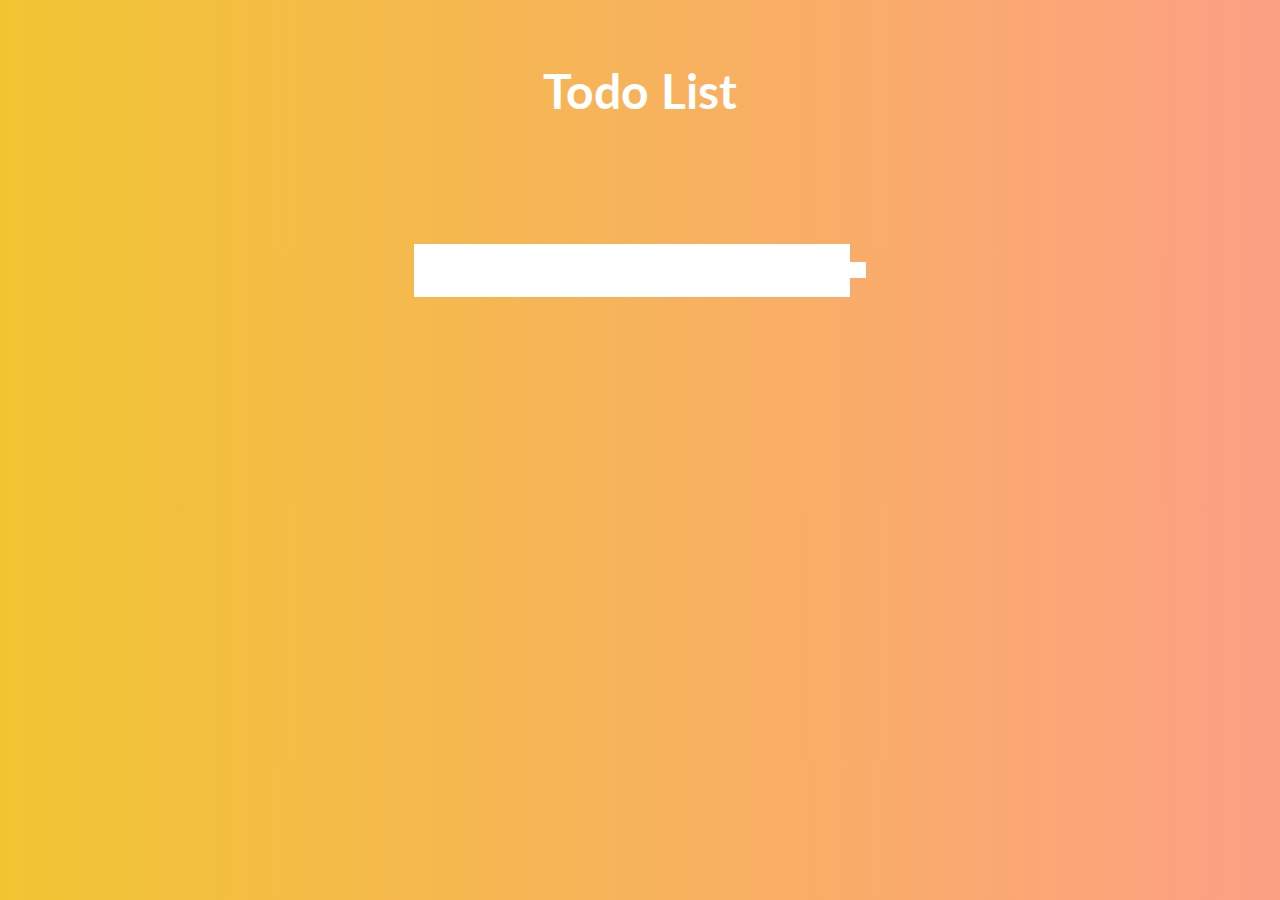
==== index.html @ 9ce35f21 "First commit" ====
<!DOCTYPE html>
<html lang="en">
<head>
    <meta charset="UTF-8">
    <meta http-equiv="X-UA-Compatible" content="IE=edge">
    <meta name="viewport" content="width=device-width, initial-scale=1.0">
    <title>Todo list</title>
    <link href="https://fonts.googleapis.com/css2?family=Lato&display=swap" rel="stylesheet"> 
    <link rel="stylesheet" href="https://cdnjs.cloudflare.com/ajax/libs/font-awesome/5.15.2/css/all.min.css" integrity="sha512-HK5fgLBL+xu6dm/Ii3z4xhlSUyZgTT9tuc/hSrtw6uzJOvgRr2a9jyxxT1ely+B+xFAmJKVSTbpM/CuL7qxO8w==" crossorigin="anonymous" />
    <link rel="stylesheet" href="style.css">
</head>
<body>
    <header>
        <h1>Todo List</h1>
    </header>
    <form>
        <input type="text" class="todo-input">
        <button class="todo-button" type="submit">
                <i class="fas fa-plus-square"></i>
        </button>
    </form>
    <div class="todo-container">
        <ul class="todo-list">
        </ul>
    </div>
    
    <script src="./app.js"></script>
</body>
</html>
---- style.css ----
*{
    margin:0;
    padding:0;
    box-sizing:border-box;
}
body{
    background-image:linear-gradient(90deg,#f1c532,#fda085);
    color:white;
    font-family: 'Lato', sans-serif;
    min-height: 100vh;
}
header{
    font-size:1.5rem;
}

header,form{
    min-height:20vh;
    display:flex;
    justify-content: center;
    align-items:center;
}

form input,form button{
    padding:0.5rem;
    font-size:2rem; 
    border:none;    
    background:white;
}

form button{
}
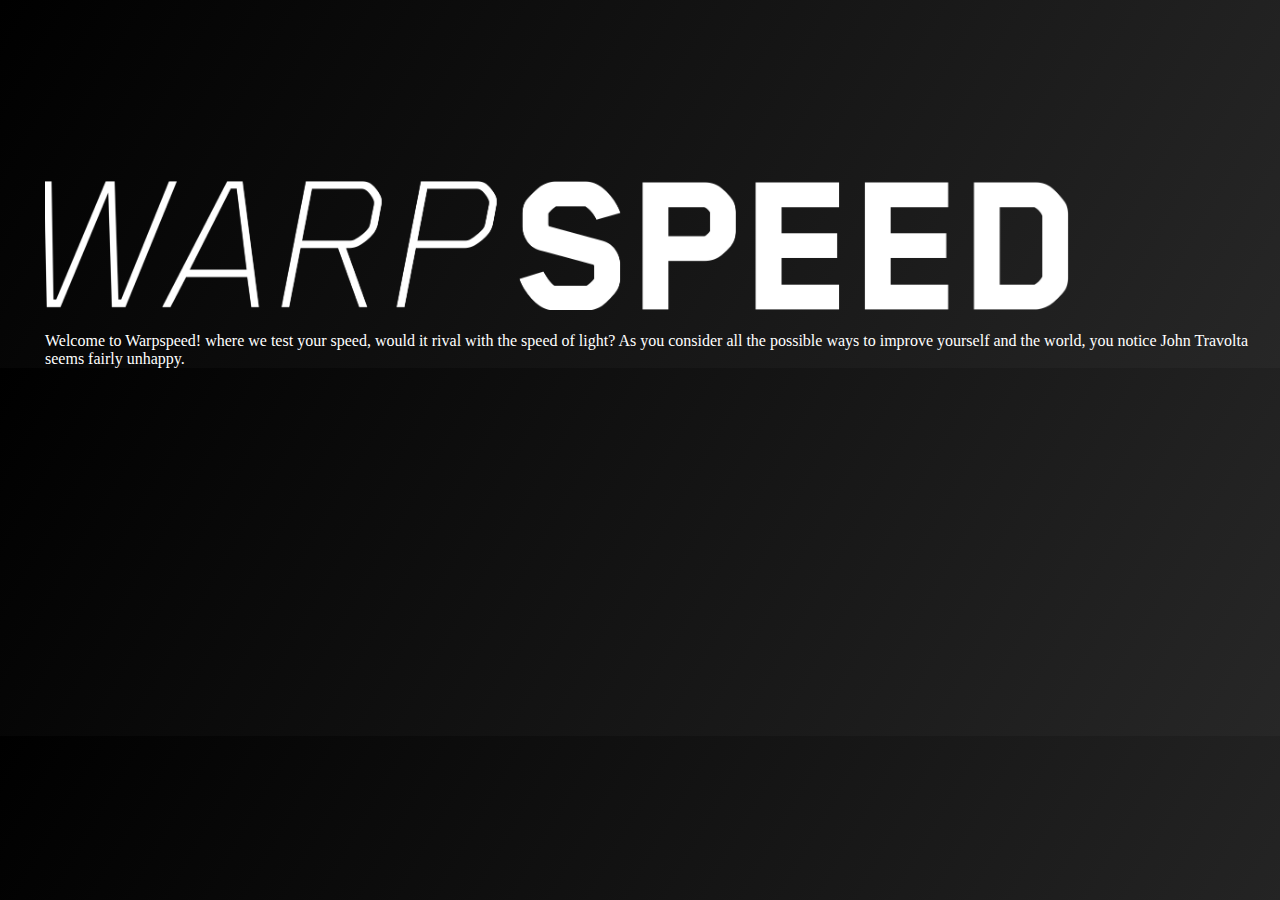
==== commit d77ca88b: "added font" ====
--- a/index.html
+++ b/index.html
@@ -4,24 +4,19 @@
     <meta charset="UTF-8">
     <meta http-equiv="X-UA-Compatible" content="IE=edge">
     <meta name="viewport" content="width=device-width, initial-scale=1.0">
-    <title>Todo list</title>
+    <title>Warp Speed</title>
     <link href="https://fonts.googleapis.com/css2?family=Lato&display=swap" rel="stylesheet"> 
     <link rel="stylesheet" href="https://cdnjs.cloudflare.com/ajax/libs/font-awesome/5.15.2/css/all.min.css" integrity="sha512-HK5fgLBL+xu6dm/Ii3z4xhlSUyZgTT9tuc/hSrtw6uzJOvgRr2a9jyxxT1ely+B+xFAmJKVSTbpM/CuL7qxO8w==" crossorigin="anonymous" />
     <link rel="stylesheet" href="style.css">
 </head>
 <body>
-    <header>
-        <h1>Todo List</h1>
-    </header>
-    <form>
-        <input type="text" class="todo-input">
-        <button class="todo-button" type="submit">
-                <i class="fas fa-plus-square"></i>
-        </button>
-    </form>
-    <div class="todo-container">
-        <ul class="todo-list">
-        </ul>
+    <div class=contentcontainer>
+        <img src="Warpspeed.png">
+        <div class=insidecontent>
+            <p>Welcome to Warpspeed! where we test your speed, would it rival with the speed of light? As you consider all the possible ways to improve yourself and the world, you notice John Travolta seems fairly unhappy.</p>
+
+        </div>
+
     </div>
     
     <script src="./app.js"></script>
--- a/style.css
+++ b/style.css
@@ -4,9 +4,9 @@
     box-sizing:border-box;
 }
 body{
-    background-image:linear-gradient(90deg,#f1c532,#fda085);
+    background-image:linear-gradient(120deg,#000000,#272727);
     color:white;
-    font-family: 'Lato', sans-serif;
+    font-family
     min-height: 100vh;
 }
 header{
@@ -27,5 +27,26 @@
     background:white;
 }
 
-form button{
-}+.button {
+    border-radius: 4px;
+    background-color: #f4511e;
+    border: none;
+    color: #FFFFFF;
+    text-align: center;
+    font-size: 28px;
+    padding: 20px;
+    width: 200px;
+    transition: all 0.5s;
+    cursor: pointer;
+    margin: 5px;
+  }
+  .contentcontainer img{
+      width:80%;
+      height:80%;
+      margin-left:5vh;
+      margin-top:20vh;
+  }
+  .insidecontent{
+      margin-left:5vh;
+      margin-top:2vh;
+  }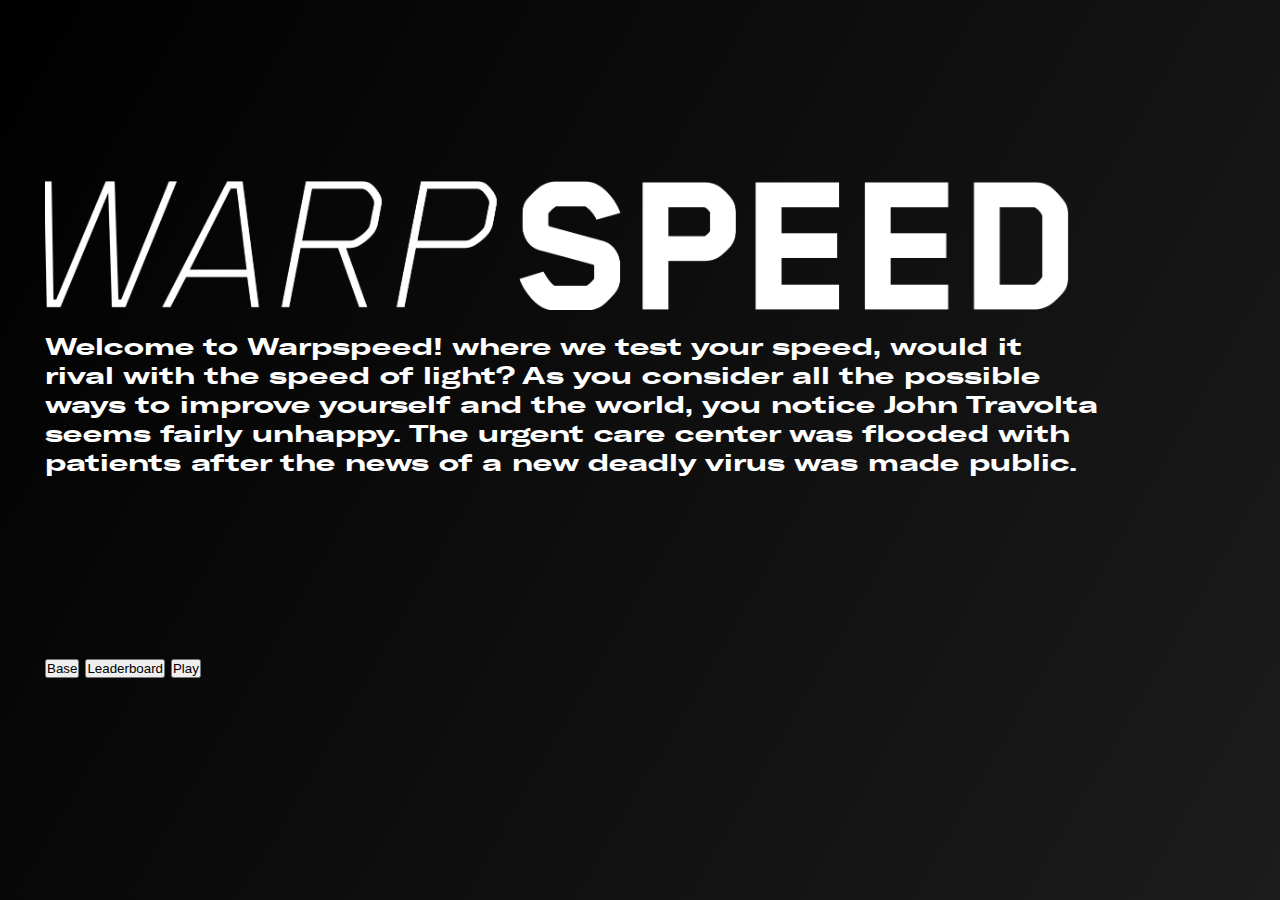
==== commit 5eb4b5fd: "changes" ====
--- a/index.html
+++ b/index.html
@@ -13,9 +13,15 @@
     <div class=contentcontainer>
         <img src="Warpspeed.png">
         <div class=insidecontent>
-            <p>Welcome to Warpspeed! where we test your speed, would it rival with the speed of light? As you consider all the possible ways to improve yourself and the world, you notice John Travolta seems fairly unhappy.</p>
-
+            <p>Welcome to Warpspeed! where we test your speed, would it rival with the speed of light? 
+            As you consider all the possible ways to improve yourself and the world, you notice John Travolta seems fairly unhappy.
+            The urgent care center was flooded with patients after the news of a new deadly virus was made public.</p>
         </div>
+    <div class=bottom>
+        <button onclick="baseFunction()">Base</button>
+        <button onclick="leaderboardFunction()">Leaderboard</button>
+        <button onclick="PlayFunction()">Play</button>
+    </div>
 
     </div>
     
--- a/style.css
+++ b/style.css
@@ -3,10 +3,21 @@
     padding:0;
     box-sizing:border-box;
 }
+@font-face {
+    font-family: 'GTAmerica';
+    src: url('GTAmerica/gt-america-expanded-bold-webfont.woff2') format('woff2'),
+         url('GTAmerica/gt-america-expanded-bold-webfont.woff') format('woff');
+    font-weight: normal;
+    font-style: normal;
+}
+
 body{
-    background-image:linear-gradient(120deg,#000000,#272727);
+    background-image:linear-gradient(120deg,#000000,#1d1c1c);
     color:white;
-    font-family
+    font-family:'GTAmerica';
+    font-weight:normal;
+    font-style: normal; 
+    font-size:100%;
     min-height: 100vh;
 }
 header{
@@ -49,4 +60,12 @@
   .insidecontent{
       margin-left:5vh;
       margin-top:2vh;
-  }+      margin-right:20vh;
+  }
+  p{
+      font-size:1.5em;
+  }
+  .bottom{
+      margin-left:5vh;
+      margin-top:20vh;
+  }
